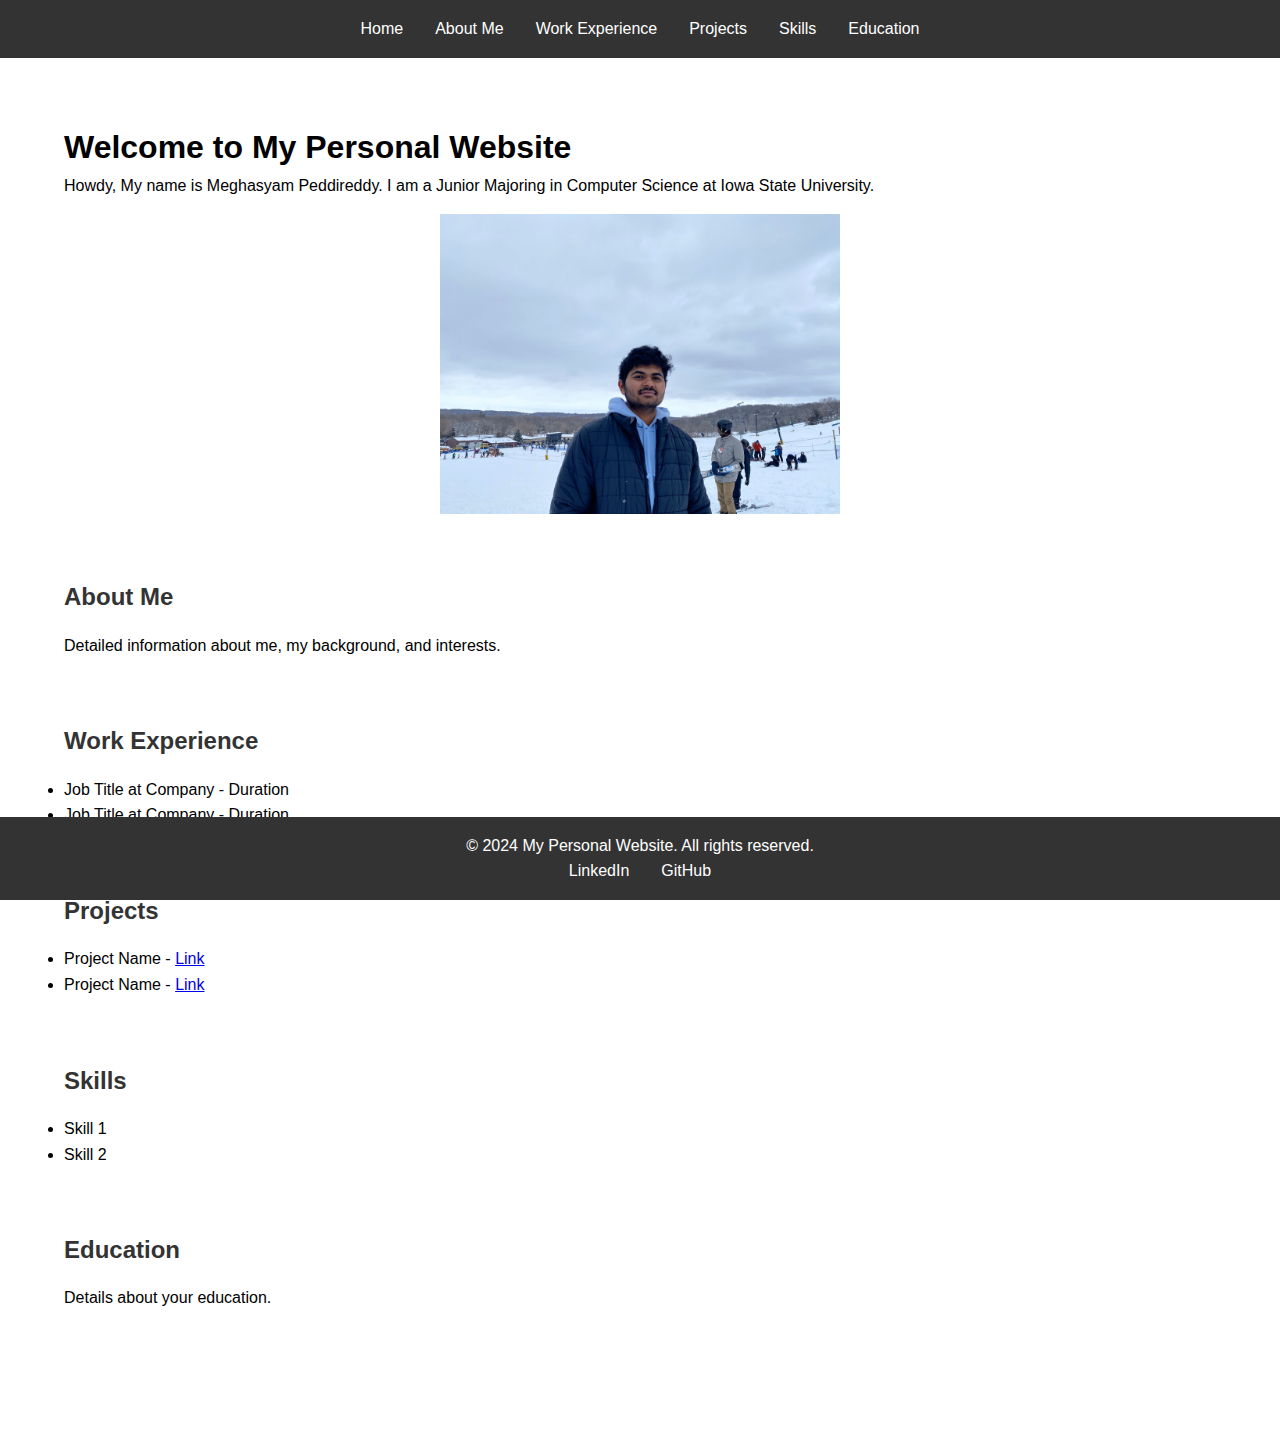
==== index.html @ 55bb49ff "." ====
<!DOCTYPE html>
<html lang="en">
<head>
    <meta charset="UTF-8">
    <meta name="viewport" content="width=device-width, initial-scale=1.0">
    <title>My Personal Website</title>
    <link rel="stylesheet" href="styles.css">
</head>
<body>
    <header>
        <nav>
            <ul>
                <li><a href="#home">Home</a></li>
                <li><a href="#about">About Me</a></li>
                <li><a href="#experience">Work Experience</a></li>
                <li><a href="#projects">Projects</a></li>
                <li><a href="#skills">Skills</a></li>
                <li><a href="#education">Education</a></li>
            </ul>
        </nav>
    </header>
    <main>
        <section id="home">
            <h1>Welcome to My Personal Website</h1>
            <p>Howdy, My name is Meghasyam Peddireddy. I am a Junior Majoring in Computer Science at Iowa State University.</p>
            <img src="photos/Meghasyam.JPG" alt="My Photo" class="home-image">
        </section>        
        <section id="about">
            <h2>About Me</h2>
            <p>Detailed information about me, my background, and interests.</p>
        </section>
        <section id="experience">
            <h2>Work Experience</h2>
            <ul>
                <li>Job Title at Company - Duration</li>
                <li>Job Title at Company - Duration</li>
            </ul>
        </section>
        <section id="projects">
            <h2>Projects</h2>
            <ul>
                <li>Project Name - <a href="project-link">Link</a></li>
                <li>Project Name - <a href="project-link">Link</a></li>
            </ul>
        </section>
        <section id="skills">
            <h2>Skills</h2>
            <ul>
                <li>Skill 1</li>
                <li>Skill 2</li>
            </ul>
        </section>
        <section id="education">
            <h2>Education</h2>
            <p>Details about your education.</p>
        </section>
    </main>
    <footer>
        <p>&copy; 2024 My Personal Website. All rights reserved.</p>
        <ul>
            <li><a href="https://www.linkedin.com/in/meghasyam-peddireddy/">LinkedIn</a></li>
            <li><a href="https://github.com/Meghasyam-23">GitHub</a></li>
        </ul>
    </footer>
    <script src="script.js"></script>
</body>
</html>
---- styles.css ----
* {
    margin: 0;
    padding: 0;
    box-sizing: border-box;
    font-family: Arial, sans-serif;
}

body {
    line-height: 1.6;
}

header {
    background: #333;
    color: #fff;
    padding: 1rem 0;
    text-align: center;
}

header nav ul {
    list-style: none;
    display: flex;
    justify-content: center;
}

header nav ul li {
    margin: 0 1rem;
}

header nav ul li a {
    color: #fff;
    text-decoration: none;
}

main {
    padding: 2rem;
}

section {
    margin-bottom: 2rem;
}

section h2 {
    margin-bottom: 1rem;
    color: #333;
}

footer {
    background: #333;
    color: #fff;
    text-align: center;
    padding: 1rem 0;
    position: fixed;
    width: 100%;
    bottom: 0;
}

footer ul {
    list-style: none;
    display: flex;
    justify-content: center;
}

footer ul li {
    margin: 0 1rem;
}

footer ul li a {
    color: #fff;
    text-decoration: none;
}

@media (min-width: 768px) {
    main {
        padding: 4rem;
    }

    section {
        margin-bottom: 4rem;
    }
}

.home-image {
    max-height: 300px; /* Adjust the height value as needed */
    width: auto; /* Maintain the aspect ratio */
    display: block;
    margin: 1rem auto; /* Center the image horizontally and add some margin */
}
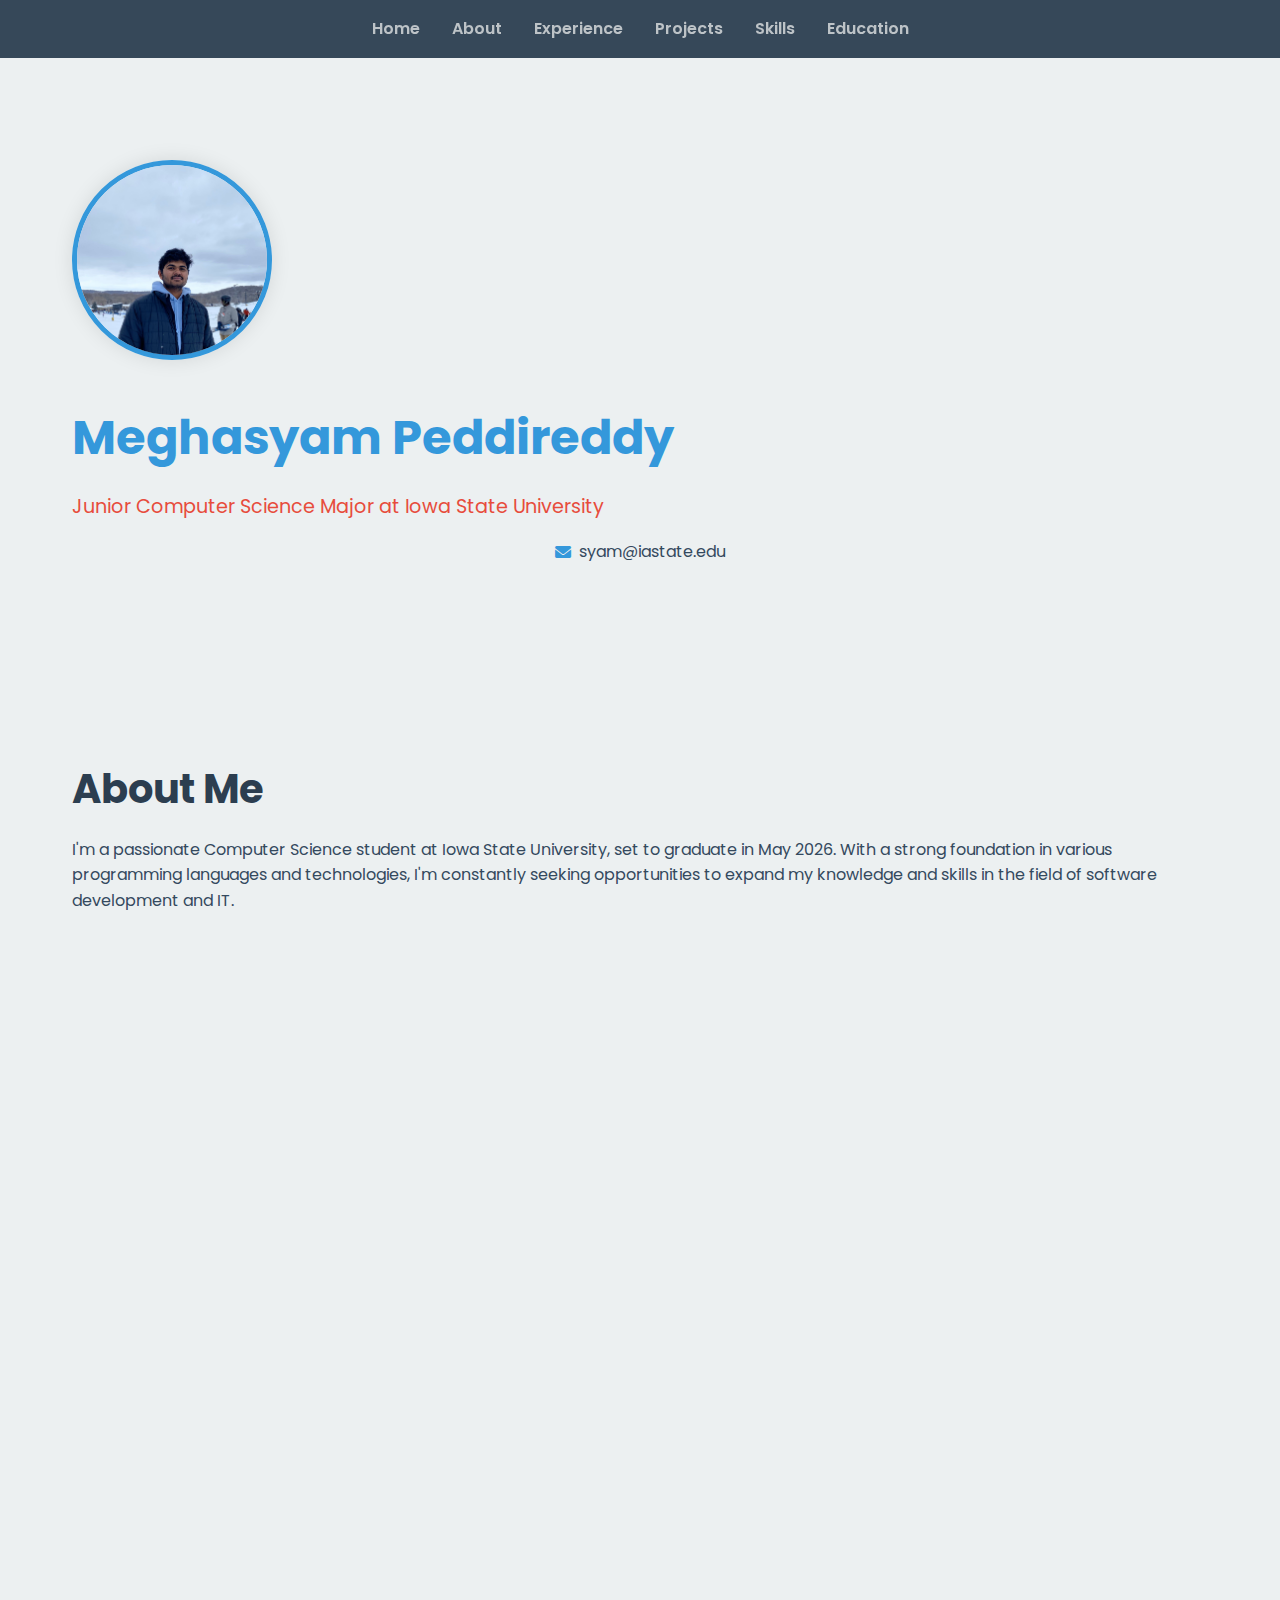
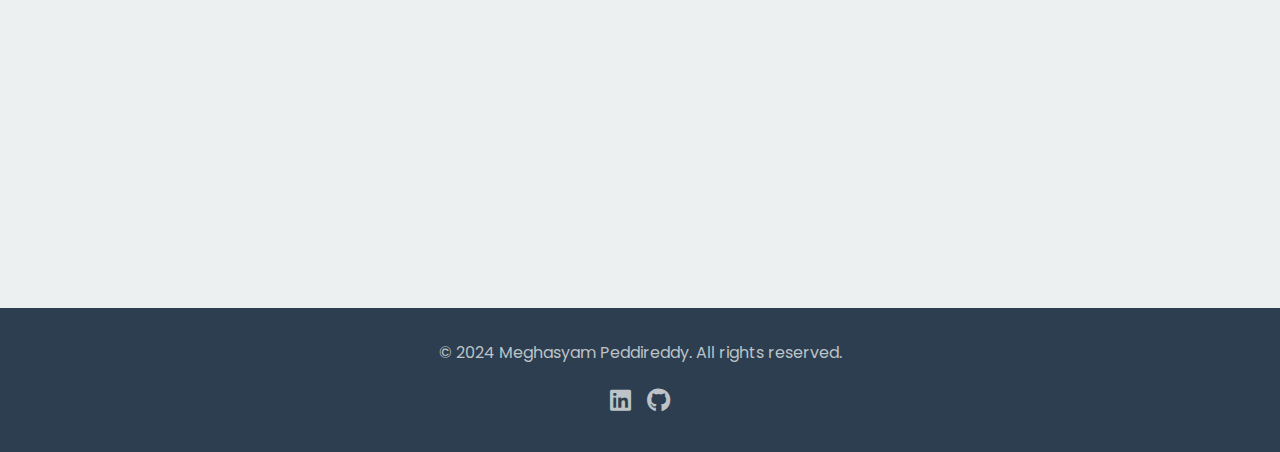
==== commit b046f6ab: "Day 2" ====
--- a/index.html
+++ b/index.html
@@ -3,7 +3,9 @@
 <head>
     <meta charset="UTF-8">
     <meta name="viewport" content="width=device-width, initial-scale=1.0">
-    <title>My Personal Website</title>
+    <title>Meghasyam Peddireddy - Personal Website</title>
+    <link href="https://fonts.googleapis.com/css2?family=Poppins:wght@300;400;600&display=swap" rel="stylesheet">
+    <link rel="stylesheet" href="https://cdnjs.cloudflare.com/ajax/libs/font-awesome/6.0.0-beta3/css/all.min.css">
     <link rel="stylesheet" href="styles.css">
 </head>
 <body>
@@ -11,57 +13,153 @@
         <nav>
             <ul>
                 <li><a href="#home">Home</a></li>
-                <li><a href="#about">About Me</a></li>
-                <li><a href="#experience">Work Experience</a></li>
+                <li><a href="#about">About</a></li>
+                <li><a href="#experience">Experience</a></li>
                 <li><a href="#projects">Projects</a></li>
                 <li><a href="#skills">Skills</a></li>
                 <li><a href="#education">Education</a></li>
             </ul>
         </nav>
     </header>
+
     <main>
-        <section id="home">
-            <h1>Welcome to My Personal Website</h1>
-            <p>Howdy, My name is Meghasyam Peddireddy. I am a Junior Majoring in Computer Science at Iowa State University.</p>
-            <img src="photos/Meghasyam.JPG" alt="My Photo" class="home-image">
-        </section>        
-        <section id="about">
-            <h2>About Me</h2>
-            <p>Detailed information about me, my background, and interests.</p>
+        <section id="home" class="section">
+            <div class="container">
+                <img src="photos/Meghasyam.JPG" alt="Meghasyam Peddireddy" class="home-image">
+                <h1>Meghasyam Peddireddy</h1>
+                <p class="tagline">Junior Computer Science Major at Iowa State University</p>
+                <div class="contact-info">
+                    <p><i class="fas fa-envelope"></i> syam@iastate.edu</p>
+                </div>
+            </div>
         </section>
-        <section id="experience">
-            <h2>Work Experience</h2>
-            <ul>
-                <li>Job Title at Company - Duration</li>
-                <li>Job Title at Company - Duration</li>
-            </ul>
+
+        <section id="about" class="section">
+            <div class="container">
+                <h2>About Me</h2>
+                <p>I'm a passionate Computer Science student at Iowa State University, set to graduate in May 2026. With a strong foundation in various programming languages and technologies, I'm constantly seeking opportunities to expand my knowledge and skills in the field of software development and IT.</p>
+            </div>
         </section>
-        <section id="projects">
-            <h2>Projects</h2>
-            <ul>
-                <li>Project Name - <a href="project-link">Link</a></li>
-                <li>Project Name - <a href="project-link">Link</a></li>
-            </ul>
+
+        <section id="experience" class="section">
+            <div class="container">
+                <h2>Work Experience</h2>
+                <div class="timeline">
+                    <div class="timeline-item">
+                        <h3>Desktop Support Technician</h3>
+                        <p>Veterinary Diagnostic Lab</p>
+                        <p class="date">May 2024 - Present</p>
+                        <ul>
+                            <li>Solve IT problems at the Veterinary Diagnostic Lab</li>
+                            <li>Resolve IT issues such as setting up Desktops, troubleshooting, and fixing equipment</li>
+                        </ul>
+                    </div>
+                    <div class="timeline-item">
+                        <h3>Lab Monitor</h3>
+                        <p>Coover Hall - College of Engineering</p>
+                        <p class="date">January 2024 - May 2024</p>
+                        <ul>
+                            <li>Oversee lab safety protocols and personal protective equipment usage</li>
+                            <li>Respond to safety incidents, including administering first aid</li>
+                            <li>Maintain, calibrate, and troubleshoot laboratory equipment</li>
+                            <li>Ensure a clean and organized lab environment</li>
+                        </ul>
+                    </div>
+                </div>
+            </div>
         </section>
-        <section id="skills">
-            <h2>Skills</h2>
-            <ul>
-                <li>Skill 1</li>
-                <li>Skill 2</li>
-            </ul>
+
+        <section id="projects" class="section">
+            <div class="container">
+                <h2>Projects</h2>
+                <div class="project-grid">
+                    <div class="project-card">
+                        <h3>Cyclone Connect App</h3>
+                        <p>Awarded the Best Project in Com S 309: Software Development Practices</p>
+                        <ul>
+                            <li>Managed part of the Frontend for a semester-long app development project</li>
+                            <li>Designed an intuitive interface using Android Studio</li>
+                            <li>Collaborated with the back-end team for seamless integration</li>
+                        </ul>
+                    </div>
+                    <div class="project-card">
+                        <h3>The Cinematic Almanac</h3>
+                        <p>Com S 319: Software Construction and User Interfaces</p>
+                        <ul>
+                            <li>Developing a dynamic cinema-focused website</li>
+                            <li>Utilizing Node.js for backend logic and React for responsive front-end</li>
+                            <li>Ensuring seamless integration between backend and front-end</li>
+                        </ul>
+                    </div>
+                </div>
+            </div>
         </section>
-        <section id="education">
-            <h2>Education</h2>
-            <p>Details about your education.</p>
+
+        <section id="skills" class="section">
+            <div class="container">
+                <h2>Skills</h2>
+                <div class="skills-grid">
+                    <div class="skill-item">
+                        <i class="fas fa-code"></i>
+                        <p>Python, C, Java</p>
+                    </div>
+                    <div class="skill-item">
+                        <i class="fas fa-laptop-code"></i>
+                        <p>HTML5, CSS, JavaScript</p>
+                    </div>
+                    <div class="skill-item">
+                        <i class="fas fa-database"></i>
+                        <p>Data Structures and Algorithms</p>
+                    </div>
+                    <div class="skill-item">
+                        <i class="fas fa-desktop"></i>
+                        <p>Linux, Mac, Windows</p>
+                    </div>
+                    <div class="skill-item">
+                        <i class="fas fa-tools"></i>
+                        <p>Google Workspace, Microsoft Office</p>
+                    </div>
+                </div>
+            </div>
+        </section>
+
+        <section id="education" class="section">
+            <div class="container">
+                <h2>Education</h2>
+                <div class="education-item">
+                    <h3>Bachelor of Science in Computer Science</h3>
+                    <p>Iowa State University, Ames, IA</p>
+                    <p class="date">Anticipated Graduation: May 2026</p>
+                </div>
+            </div>
+        </section>
+
+        <section id="involvement" class="section">
+            <div class="container">
+                <h2>Leadership & Involvement</h2>
+                <ul class="involvement-list">
+                    <li>Martial Arts Club</li>
+                    <li>Computer Science and Software Engineering Club</li>
+                    <li>Data Science Club</li>
+                    <li>Web Development Club</li>
+                    <li>Cricket Club</li>
+                    <li>A Novel Idea</li>
+                    <li>Google Developer Club</li>
+                </ul>
+            </div>
         </section>
     </main>
+
     <footer>
-        <p>&copy; 2024 My Personal Website. All rights reserved.</p>
-        <ul>
-            <li><a href="https://www.linkedin.com/in/meghasyam-peddireddy/">LinkedIn</a></li>
-            <li><a href="https://github.com/Meghasyam-23">GitHub</a></li>
-        </ul>
+        <div class="container">
+            <p>&copy; 2024 Meghasyam Peddireddy. All rights reserved.</p>
+            <ul class="social-links">
+                <li><a href="https://www.linkedin.com/in/meghasyam-peddireddy/" target="_blank"><i class="fab fa-linkedin"></i></a></li>
+                <li><a href="https://github.com/Meghasyam-23" target="_blank"><i class="fab fa-github"></i></a></li>
+            </ul>
+        </div>
     </footer>
+
     <script src="script.js"></script>
 </body>
-</html>
+</html>--- a/styles.css
+++ b/styles.css
@@ -1,87 +1,263 @@
+:root {
+    --primary-color: #3498db;
+    --secondary-color: #2c3e50;
+    --accent-color: #e74c3c;
+    --background-color: #ecf0f1;
+    --text-color: #34495e;
+    --light-text-color: #bdc3c7;
+}
+
 * {
     margin: 0;
     padding: 0;
     box-sizing: border-box;
-    font-family: Arial, sans-serif;
 }
 
 body {
+    font-family: 'Poppins', sans-serif;
     line-height: 1.6;
+    color: var(--text-color);
+    background-color: var(--background-color);
+}
+
+.container {
+    max-width: 1200px;
+    margin: 0 auto;
+    padding: 0 2rem;
 }
 
 header {
-    background: #333;
-    color: #fff;
-    padding: 1rem 0;
-    text-align: center;
-}
-
-header nav ul {
-    list-style: none;
-    display: flex;
-    justify-content: center;
-}
-
-header nav ul li {
-    margin: 0 1rem;
-}
-
-header nav ul li a {
-    color: #fff;
-    text-decoration: none;
-}
-
-main {
-    padding: 2rem;
-}
-
-section {
-    margin-bottom: 2rem;
-}
-
-section h2 {
-    margin-bottom: 1rem;
-    color: #333;
-}
-
-footer {
-    background: #333;
-    color: #fff;
-    text-align: center;
+    background-color: rgba(44, 62, 80, 0.8);
     padding: 1rem 0;
     position: fixed;
     width: 100%;
-    bottom: 0;
-}
-
-footer ul {
+    top: 0;
+    z-index: 1000;
+    transition: background-color 0.3s ease;
+}
+
+header:hover {
+    background-color: rgba(44, 62, 80, 0.95);
+}
+
+nav ul {
     list-style: none;
     display: flex;
     justify-content: center;
 }
 
-footer ul li {
+nav ul li {
     margin: 0 1rem;
 }
 
-footer ul li a {
-    color: #fff;
+nav ul li a {
+    color: var(--light-text-color);
     text-decoration: none;
-}
-
-@media (min-width: 768px) {
-    main {
-        padding: 4rem;
-    }
-
-    section {
-        margin-bottom: 4rem;
-    }
+    font-weight: 600;
+    transition: color 0.3s ease;
+}
+
+nav ul li a:hover {
+    color: var(--primary-color);
+}
+
+main {
+    padding-top: 80px;
+}
+
+.section {
+    padding: 5rem 0;
+    opacity: 0;
+    transform: translateY(20px);
+    transition: opacity 0.5s ease, transform 0.5s ease;
+}
+
+.section.fade-in {
+    opacity: 1;
+    transform: translateY(0);
+}
+
+h1, h2, h3 {
+    margin-bottom: 1rem;
+}
+
+h1 {
+    font-size: 3rem;
+    color: var(--primary-color);
+}
+
+h2 {
+    font-size: 2.5rem;
+    color: var(--secondary-color);
 }
 
 .home-image {
-    max-height: 300px; /* Adjust the height value as needed */
-    width: auto; /* Maintain the aspect ratio */
-    display: block;
-    margin: 1rem auto; /* Center the image horizontally and add some margin */
+    width: 200px;
+    height: 200px;
+    border-radius: 50%;
+    object-fit: cover;
+    margin-bottom: 2rem;
+    border: 5px solid var(--primary-color);
+    box-shadow: 0 0 20px rgba(0, 0, 0, 0.1);
+}
+
+.tagline {
+    font-size: 1.2rem;
+    color: var(--accent-color);
+    margin-bottom: 1rem;
+}
+
+.contact-info {
+    display: flex;
+    justify-content: center;
+    flex-wrap: wrap;
+    gap: 1rem;
+    margin-bottom: 2rem;
+}
+
+.contact-info p {
+    display: flex;
+    align-items: center;
+}
+
+.contact-info i {
+    margin-right: 0.5rem;
+    color: var(--primary-color);
+}
+
+.timeline {
+    position: relative;
+    max-width: 800px;
+    margin: 0 auto;
+}
+
+.timeline-item {
+    padding: 2rem;
+    background-color: white;
+    border-radius: 5px;
+    margin-bottom: 2rem;
+    box-shadow: 0 0 10px rgba(0, 0, 0, 0.1);
+}
+
+.timeline-item h3 {
+    color: var(--primary-color);
+}
+
+.date {
+    font-style: italic;
+    color: var(--accent-color);
+}
+
+.project-grid {
+    display: grid;
+    grid-template-columns: repeat(auto-fit, minmax(300px, 1fr));
+    gap: 2rem;
+}
+
+.project-card {
+    background-color: white;
+    padding: 1.5rem;
+    border-radius: 5px;
+    box-shadow: 0 0 10px rgba(0, 0, 0, 0.1);
+    transition: transform 0.3s ease;
+}
+
+.project-card:hover {
+    transform: translateY(-5px);
+}
+
+.project-card ul {
+    margin-top: 1rem;
+    padding-left: 1.5rem;
+}
+
+.skills-grid {
+    display: grid;
+    grid-template-columns: repeat(auto-fit, minmax(200px, 1fr));
+    gap: 2rem;
+    text-align: center;
+}
+
+.skill-item {
+    background-color: white;
+    padding: 1.5rem;
+    border-radius: 5px;
+    box-shadow: 0 0 10px rgba(0, 0, 0, 0.1);
+}
+
+.skill-item i {
+    font-size: 2.5rem;
+    color: var(--primary-color);
+    margin-bottom: 1rem;
+}
+
+.involvement-list {
+    list-style-type: none;
+    display: grid;
+    grid-template-columns: repeat(auto-fit, minmax(200px, 1fr));
+    gap: 1rem;
+}
+
+.involvement-list li {
+    background-color: white;
+    padding: 1rem;
+    border-radius: 5px;
+    box-shadow: 0 0 10px rgba(0, 0, 0, 0.1);
+    text-align: center;
+}
+
+footer {
+    background-color: var(--secondary-color);
+    color: var(--light-text-color);
+    text-align: center;
+    padding: 2rem 0;
+}
+
+.social-links {
+    list-style: none;
+    display: flex;
+    justify-content: center;
+    margin-top: 1rem;
+}
+
+.social-links li {
+    margin: 0 0.5rem;
+}
+
+.social-links a {
+    color: var(--light-text-color);
+    font-size: 1.5rem;
+    transition: color 0.3s ease;
+}
+
+.social-links a:hover {
+    color: var(--primary-color);
+}
+
+@media (max-width: 768px) {
+    h1 {
+        font-size: 2.5rem;
+    }
+
+    h2 {
+        font-size: 2rem;
+    }
+
+    .section {
+        padding: 3rem 0;
+    }
+
+    nav ul {
+        flex-direction: column;
+        align-items: center;
+    }
+
+    nav ul li {
+        margin: 0.5rem 0;
+    }
+
+    .contact-info {
+        flex-direction: column;
+        align-items: center;
+    }
 }